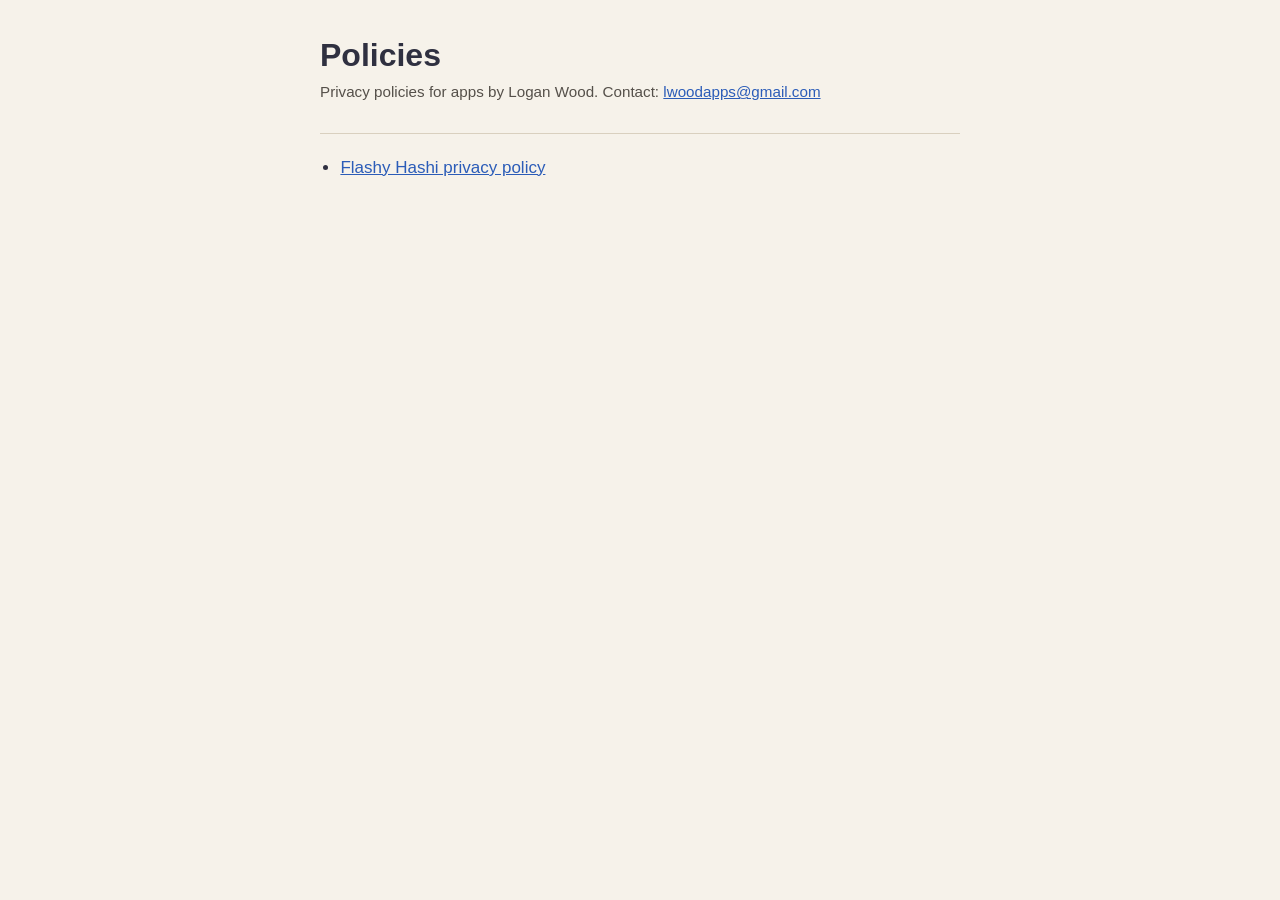
==== index.html @ a5ddef85 "Flashy Hashi privacy policy Co-Authored-By: Claude Opus 5.5 <noreply@anthropic.com>" ====
<!doctype html>
<html lang="en">
<head>
<meta charset="utf-8">
<meta name="viewport" content="width=device-width, initial-scale=1, viewport-fit=cover">
<title>Policies</title>
<link rel="stylesheet" href="style.css">
</head>
<body>
<main>
<header>
<h1>Policies</h1>
<p class="updated">Privacy policies for apps by Logan Wood. Contact: <a href="mailto:lwoodapps@gmail.com">lwoodapps@gmail.com</a></p>
</header>
<section>
<ul>
<li><a href="flashy-hashi/">Flashy Hashi privacy policy</a></li>
</ul>
</section>
</main>
</body>
</html>
---- style.css ----
:root{--bg:#f6f2ea;--fg:#2f3040;--muted:#55504a;--rule:#d9d0bf;--link:#2b5cb8;--card:#fffdf8}
@media (prefers-color-scheme: dark){:root:not([data-theme="light"]){--bg:#0b1a24;--fg:#eefbfc;--muted:#a9c9cd;--rule:#2b4d58;--link:#8fb8ff;--card:#13303b;color-scheme:dark}}
:root[data-theme="dark"]{--bg:#0b1a24;--fg:#eefbfc;--muted:#a9c9cd;--rule:#2b4d58;--link:#8fb8ff;--card:#13303b;color-scheme:dark}
body{background:var(--bg);color:var(--fg);font:17px/1.6 -apple-system,BlinkMacSystemFont,"Segoe UI",Roboto,sans-serif;margin:0;padding-left:max(16px,env(safe-area-inset-left,0px));padding-right:max(16px,env(safe-area-inset-right,0px));padding-block:32px 64px}
main{max-width:40rem;margin:0 auto;display:flex;flex-direction:column;gap:28px}
.kicker{margin:0;font-size:.8rem;letter-spacing:.08em;text-transform:uppercase;color:var(--muted)}
h1{margin:4px 0 0;font-size:2rem;line-height:1.2;text-wrap:balance}
h2{margin:0 0 8px;font-size:1.2rem;text-wrap:balance}
.updated{margin:6px 0 0;color:var(--muted);font-size:.95rem}
p,ul{margin:0 0 10px} ul{padding-left:1.2em} li{margin-bottom:4px}
section{border-top:1px solid var(--rule);padding-top:20px}
.summary{background:var(--card);border:1px solid var(--rule);border-radius:12px;padding:16px 20px}
a{color:var(--link);overflow-wrap:anywhere}
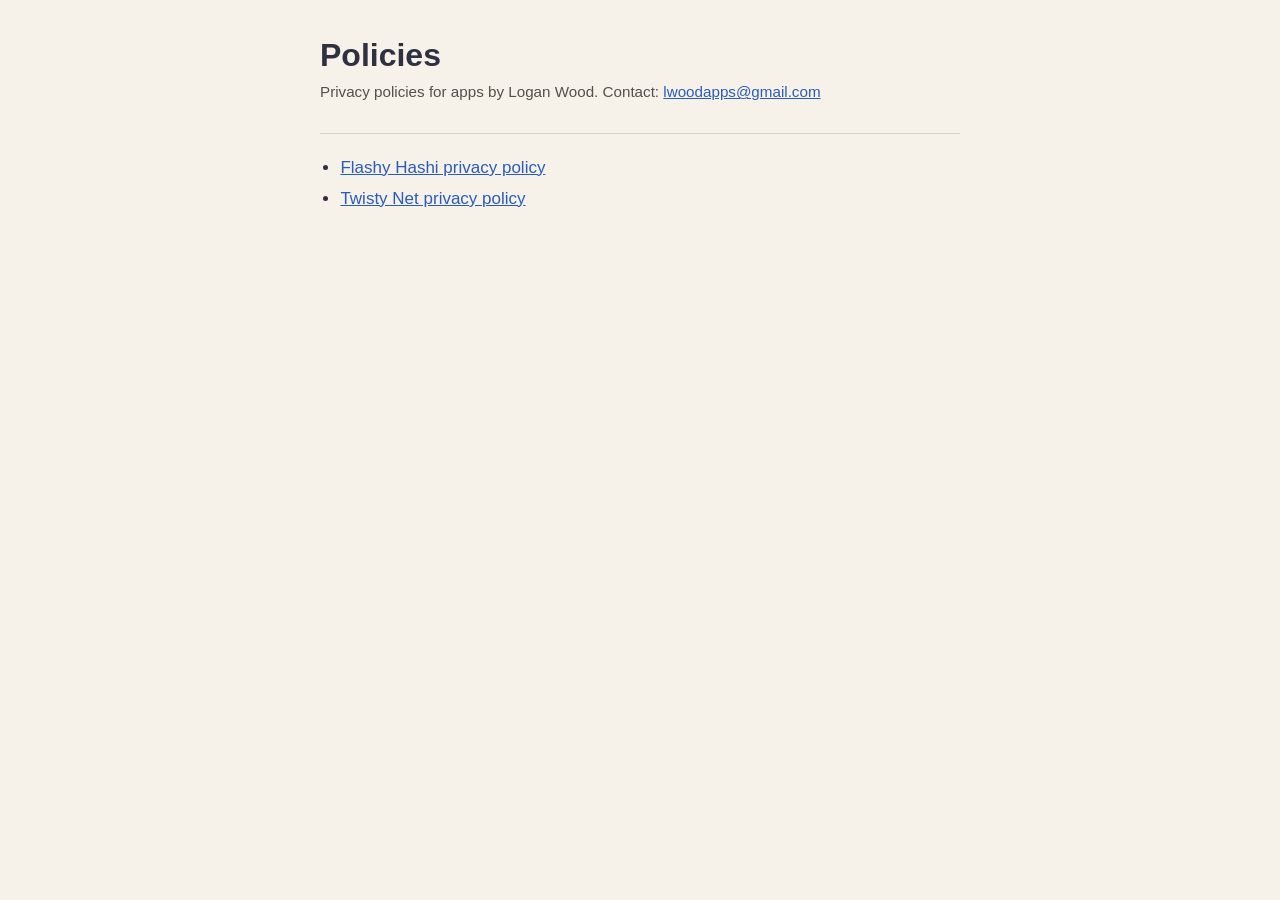
==== commit 83022cc5: "Twisty Net privacy policy Co-Authored-By: Claude Opus 5.5 <noreply@anthropic.com>" ====
--- a/index.html
+++ b/index.html
@@ -15,6 +15,7 @@
 <section>
 <ul>
 <li><a href="flashy-hashi/">Flashy Hashi privacy policy</a></li>
+<li><a href="twisty-net/">Twisty Net privacy policy</a></li>
 </ul>
 </section>
 </main>
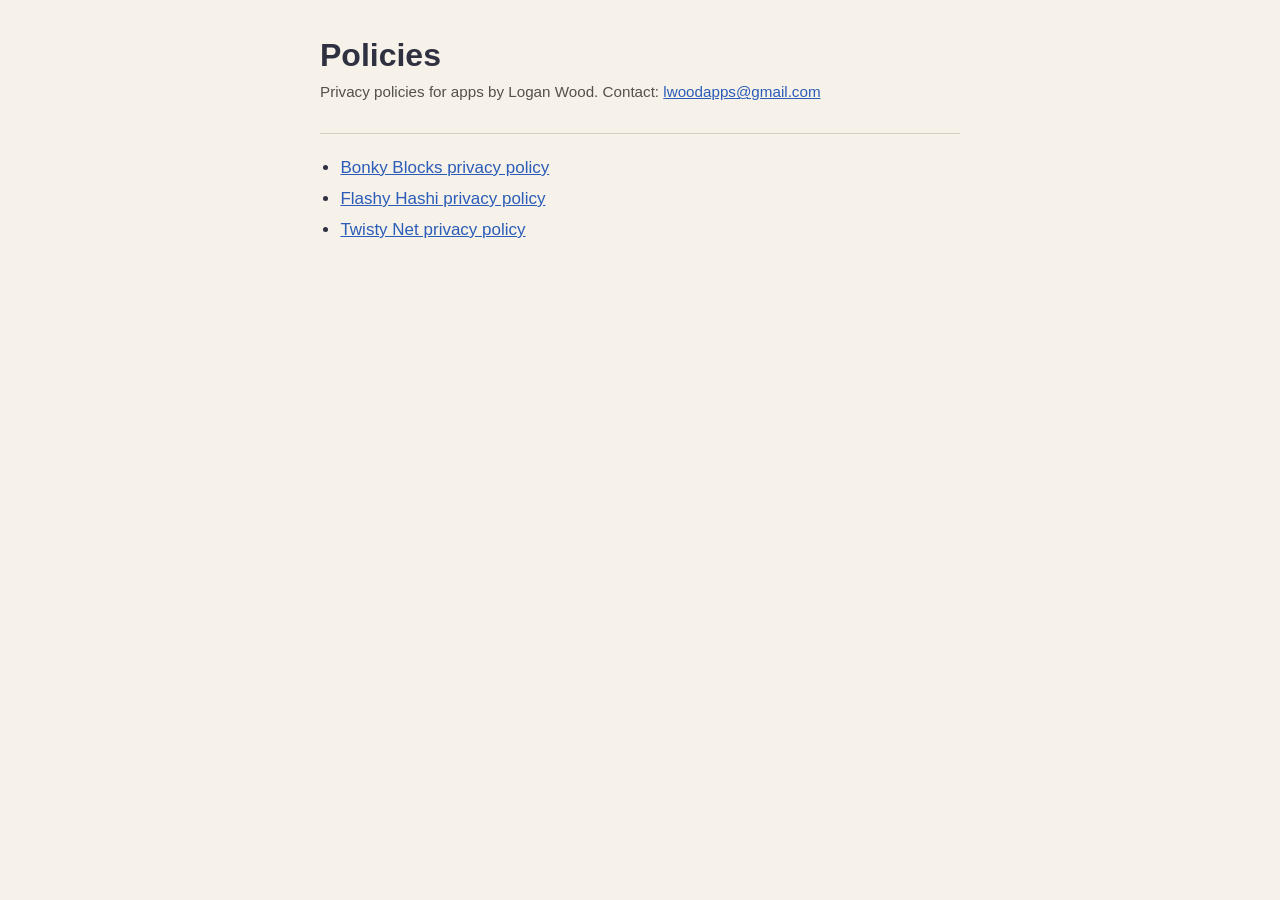
==== commit 226faa28: "Bonky Blocks privacy policy Co-Authored-By: Claude Opus 5.5 <noreply@anthropic.com>" ====
--- a/index.html
+++ b/index.html
@@ -14,6 +14,7 @@
 </header>
 <section>
 <ul>
+<li><a href="bonky-blocks/">Bonky Blocks privacy policy</a></li>
 <li><a href="flashy-hashi/">Flashy Hashi privacy policy</a></li>
 <li><a href="twisty-net/">Twisty Net privacy policy</a></li>
 </ul>
